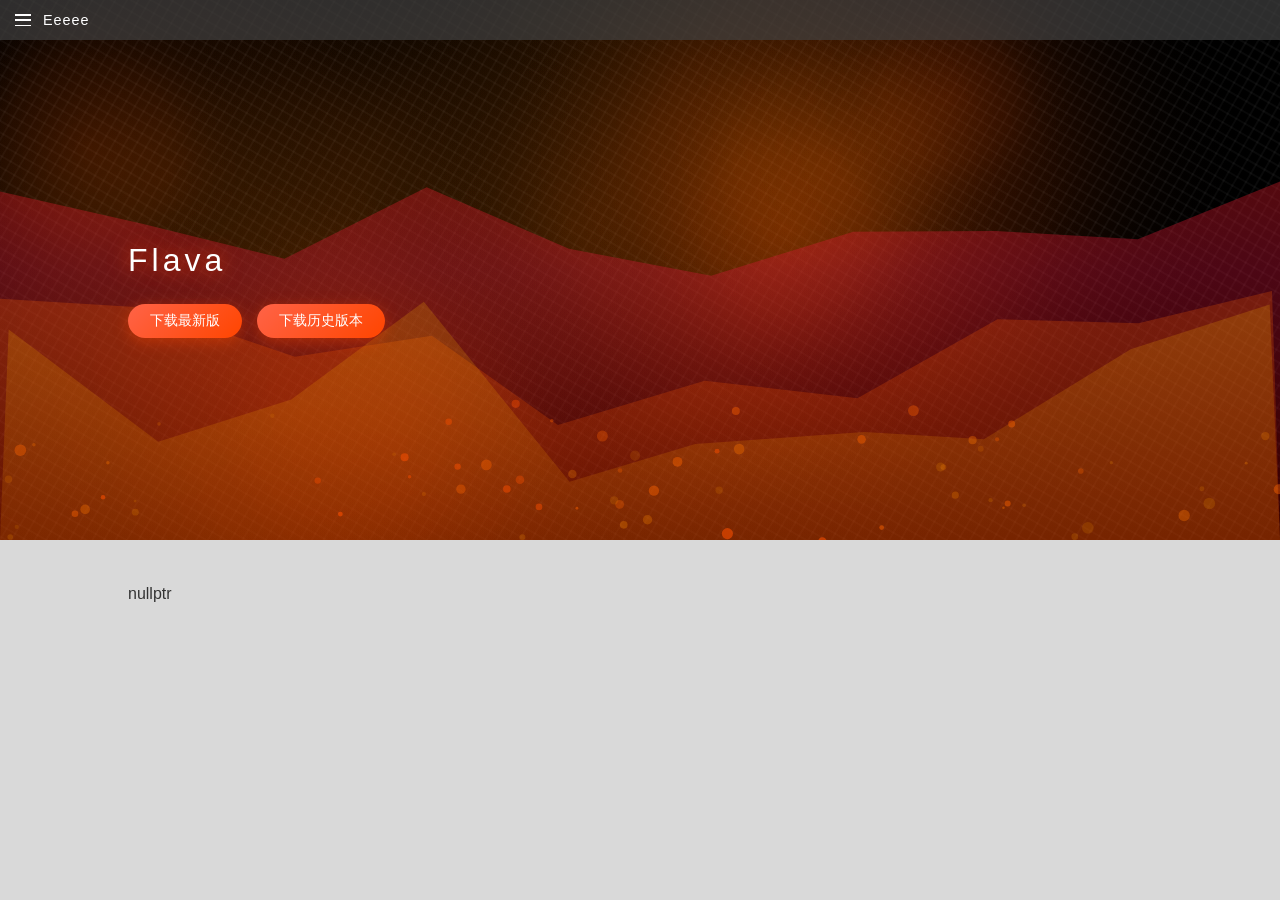
==== index.html @ 95913391 "Create index.html" ====
<!DOCTYPE html>
<html lang="zh-CN">
<head>
    <meta charset="UTF-8">
    <meta name="viewport" content="width=device-width, initial-scale=1.0">
    <title>Flava</title>
    <style>
        * {
            margin: 0;
            padding: 0;
            box-sizing: border-box;
        }

        body {
            font-family: 'Segoe UI', Tahoma, Geneva, Verdana, sans-serif;
            overflow-x: hidden;
        }

        /* 顶部标题栏 - 变窄 */
        .top-navbar {
            position: fixed;
            top: 0;
            left: 0;
            width: 100%;
            height: 40px;
            background: rgba(65, 65, 65, 0.7);
            z-index: 4;
            display: flex;
            align-items: center;
            padding-left: 15px;
            gap: 12px; /* 图标和文字间距 */
        }

        /* 三条杠图标 - 更小，直角 */
        .menu-icon {
            width: 16px; /* 更小：从20px改为16px */
            height: 12px; /* 更小：从14px改为12px */
            display: flex;
            flex-direction: column;
            justify-content: space-between;
            cursor: pointer;
            flex-shrink: 0; /* 防止被压缩 */
        }

        .menu-icon span {
            width: 100%;
            height: 1.5px; /* 更细：从2px改为1.5px */
            background: #fff;
            border-radius: 0; /* 直角 */
        }

        /* 新增：右侧文字 Eeeee */
        .nav-text {
            color: #fff;
            font-size: 0.9rem;
            font-weight: 500;
            letter-spacing: 1px;
        }

        /* 侧边栏 */
        .sidebar {
            position: fixed;
            top: 40px;
            left: -150px;
            width: 150px;
            height: calc(100vh - 40px);
            background: rgba(65, 65, 65, 0.5);
            z-index: 4;
            transition: left 0.3s ease;
            padding: 15px;
            box-sizing: border-box;
        }

        .sidebar.active {
            left: 0;
        }

        /* 侧边栏按钮 - 方形文字样式 */
        .sidebar-btn {
            display: block;
            width: 100%;
            padding: 8px 0;
            margin-bottom: 5px;
            background: transparent;
            border: none;
            color: #fff;
            font-size: 0.9rem;
            cursor: pointer;
            text-align: left;
            text-decoration: none;
            transition: color 0.2s ease;
        }

        .sidebar-btn:hover {
            color: #ff4500;
        }

        /* 上半部分 */
        .top-section {
            height: 60vh;
            background-color: #000;
            position: relative;
            display: flex;
            flex-direction: column;
            justify-content: center;
            align-items: flex-start;
            padding-left: 10%;
            overflow: hidden;
            padding-top: 40px;
        }

        /* 网格画布 */
        .grid-canvas {
            position: absolute;
            top: 0;
            left: 0;
            width: 100%;
            height: 100%;
            z-index: 1;
            pointer-events: none;
        }

        /* 火焰画布 */
        .fire-canvas {
            position: absolute;
            top: 0;
            left: 0;
            width: 100%;
            height: 100%;
            z-index: 2;
            background-color: transparent;
        }

        /* 文字 AAAAA */
        .main-text {
            font-size: 2rem;
            color: #fff;
            z-index: 3;
            position: relative;
            letter-spacing: 4px;
            text-shadow: 0 0 20px rgba(255, 69, 0, 0.8);
        }

        /* 按钮容器 */
        .button-group {
            display: flex;
            gap: 15px;
            margin-top: 25px;
            z-index: 3;
            position: relative;
        }

        /* 橙色圆角按钮 */
        .btn {
            padding: 8px 22px;
            background: linear-gradient(135deg, #ff6347, #ff4500);
            color: white;
            border: none;
            border-radius: 20px;
            font-size: 0.85rem;
            cursor: pointer;
            transition: all 0.3s ease;
            box-shadow: 0 4px 15px rgba(255, 69, 0, 0.4);
        }

        .btn:hover {
            transform: translateY(-2px);
            box-shadow: 0 6px 20px rgba(255, 69, 0, 0.6);
        }

        /* 下半部分 */
        .bottom-section {
            min-height: 40vh;
            background-color: #000;
            position: relative;
            padding: 40px 10%;
        }

        /* 白色遮罩 */
        .white-overlay {
            position: absolute;
            top: 0;
            left: 0;
            width: 100%;
            height: 100%;
            background-color: rgba(255, 255, 255, 0.85);
            z-index: 1;
        }

        /* 底部测试文字 */
        .test-text {
            position: relative;
            z-index: 2;
            color: #333;
            line-height: 1.8;
            font-size: 1rem;
        }

        .test-text h2 {
            color: #ff4500;
            margin-bottom: 15px;
            font-size: 1.5rem;
        }

        .test-text p {
            margin-bottom: 12px;
        }
    </style>
</head>
<body>
    <!-- 顶部标题栏 -->
    <div class="top-navbar">
        <div class="menu-icon" id="menuIcon">
            <span></span>
            <span></span>
            <span></span>
        </div>
        <div class="nav-text">Eeeee</div> <!-- 新增文字 -->
    </div>

    <!-- 侧边栏 -->
    <div class="sidebar" id="sidebar">
        <a href="https://www.baidu.com" target="_blank" class="sidebar-btn">下载</a>
        <a href="https://www.baidu.com" target="_blank" class="sidebar-btn">文档</a>
        <a href="https://www.baidu.com" target="_blank" class="sidebar-btn">拓展下载</a>
        <a href="https://www.baidu.com" target="_blank" class="sidebar-btn">我的b站主页</a>
    </div>

    <!-- 上半部分 -->
    <section class="top-section">
        <canvas id="gridCanvas" class="grid-canvas"></canvas>
        <canvas id="fireCanvas" class="fire-canvas"></canvas>
        
        <div class="main-text">Flava</div>
        
        <div class="button-group">
            <button class="btn">下载最新版</button>
            <button class="btn">下载历史版本</button>
        </div>
    </section>

    <!-- 下半部分 -->
    <section class="bottom-section">
        <div class="white-overlay"></div>
        
        <div class="test-text">
            <p>nullptr</p>
        </div>
    </section>

    <script>
        const fireCanvas = document.getElementById('fireCanvas');
        const gridCanvas = document.getElementById('gridCanvas');
        const fireCtx = fireCanvas.getContext('2d');
        const gridCtx = gridCanvas.getContext('2d');
        
        // 侧边栏交互
        const menuIcon = document.getElementById('menuIcon');
        const sidebar = document.getElementById('sidebar');

        menuIcon.addEventListener('click', () => {
            sidebar.classList.toggle('active');
        });

        // 设置画布尺寸
        function resizeCanvas() {
            fireCanvas.width = fireCanvas.offsetWidth;
            fireCanvas.height = fireCanvas.offsetHeight;
            gridCanvas.width = gridCanvas.offsetWidth;
            gridCanvas.height = gridCanvas.offsetHeight;
            initFirePoints();
            initBackgroundGlows();
            initParticles();
            drawGrid();
        }
        
        window.addEventListener('resize', resizeCanvas);
        
        // 火焰点数组
        let redPoints = [];
        let orangePoints = [];
        let yellowPoints = [];
        
        // 背景光晕数组
        let backgroundGlows = [];
        
        // 粒子数组
        let particles = [];
        
        // 绘制网格
        function drawGrid() {
            gridCtx.clearRect(0, 0, gridCanvas.width, gridCanvas.height);
            
            gridCtx.strokeStyle = 'rgba(255, 255, 255, 0.2)';
            gridCtx.lineWidth = 2;
            gridCtx.globalAlpha = 0.2;
            
            gridCtx.save();
            
            gridCtx.translate(gridCanvas.width / 2, gridCanvas.height / 2);
            gridCtx.rotate(30 * Math.PI / 180);
            
            const diagonal = Math.sqrt(gridCanvas.width * gridCanvas.width + gridCanvas.height * gridCanvas.height);
            const start = -diagonal;
            const end = diagonal;
            
            for (let x = start; x <= end; x += 10) {
                gridCtx.beginPath();
                gridCtx.moveTo(x, start);
                gridCtx.lineTo(x, end);
                gridCtx.stroke();
            }
            
            for (let y = start; y <= end; y += 10) {
                gridCtx.beginPath();
                gridCtx.moveTo(start, y);
                gridCtx.lineTo(end, y);
                gridCtx.stroke();
            }
            
            gridCtx.restore();
            gridCtx.globalAlpha = 1.0;
        }
        
        // 初始化背景光晕
        function initBackgroundGlows() {
            backgroundGlows = [];
            const glowCount = 15;
            
            for (let i = 0; i < glowCount; i++) {
                backgroundGlows.push({
                    x: Math.random() * fireCanvas.width,
                    y: Math.random() * fireCanvas.height * 0.8 + fireCanvas.height * 0.1,
                    radius: Math.random() * fireCanvas.width * 0.25 + fireCanvas.width * 0.1,
                    color: Math.random() > 0.5 ? 'rgba(255, 80, 0, 0.12)' : 'rgba(255, 150, 0, 0.08)',
                    velocityX: (Math.random() - 0.5) * 2.0,
                    velocityY: (Math.random() - 0.5) * 1.5,
                    maxVelocity: 4.0,
                    minVelocity: -4.0,
                    changeCounter: 0,
                    changeInterval: Math.floor(Math.random() * 30) + 15,
                    accelerationRate: Math.random() * 0.3 + 0.1
                });
            }
        }
        
        // 初始化火焰点
        function initFirePoints() {
            redPoints = [];
            orangePoints = [];
            yellowPoints = [];
            
            const numPoints = 10;
            const segmentWidth = fireCanvas.width / (numPoints - 1);
            
            for (let i = 0; i < numPoints; i++) {
                const x = i * segmentWidth;
                const baseHeight = fireCanvas.height * 0.65;
                const randomFactor = Math.random() * 0.3 + 0.3;
                const y = baseHeight - (randomFactor * fireCanvas.height * 0.5);
                
                redPoints.push({ 
                    x, 
                    y,
                    baseY: y,
                    velocity: (Math.random() - 0.5) * 1.5,
                    maxVelocity: 4.0,
                    minVelocity: -4.0,
                    changeCounter: 0,
                    changeInterval: Math.floor(Math.random() * 80) + 40
                });
            }
            
            for (let i = 0; i < numPoints; i++) {
                const redPoint = redPoints[i];
                const baseOffsetY = Math.random() * fireCanvas.height * 0.2 + fireCanvas.height * 0.15;
                const baseOffsetX = Math.random() * 25 - 12;
                
                orangePoints.push({
                    x: redPoint.x + baseOffsetX,
                    y: redPoint.baseY + baseOffsetY,
                    baseY: redPoint.baseY,
                    baseOffsetY: baseOffsetY,
                    baseOffsetX: baseOffsetX,
                    offsetY: baseOffsetY,
                    offsetX: baseOffsetX,
                    velocityOffsetY: (Math.random() - 0.5) * 0.2,
                    velocityOffsetX: (Math.random() - 0.5) * 0.1,
                    maxVelocityOffset: 0.3,
                    minVelocityOffset: -0.3,
                    changeCounter: 0,
                    changeInterval: Math.floor(Math.random() * 90) + 45
                });
            }
            
            for (let i = 0; i < numPoints; i++) {
                const redPoint = redPoints[i];
                const baseOffsetY = Math.random() * fireCanvas.height * 0.25 + fireCanvas.height * 0.2;
                const baseOffsetX = Math.random() * 35 - 17;
                
                yellowPoints.push({
                    x: redPoint.x + baseOffsetX,
                    y: redPoint.baseY + baseOffsetY,
                    baseY: redPoint.baseY,
                    baseOffsetY: baseOffsetY,
                    baseOffsetX: baseOffsetX,
                    offsetY: baseOffsetY,
                    offsetX: baseOffsetX,
                    velocityOffsetY: (Math.random() - 0.5) * 0.3,
                    velocityOffsetX: (Math.random() - 0.5) * 0.2,
                    maxVelocityOffset: 0.5,
                    minVelocityOffset: -0.5,
                    changeCounter: 0,
                    changeInterval: Math.floor(Math.random() * 100) + 50
                });
            }
        }
        
        // 初始化粒子
        function initParticles() {
            particles = [];
            const particleCount = 20;
            
            for (let i = 0; i < particleCount; i++) {
                createParticle();
            }
        }
        
        // 创建单个粒子
        function createParticle() {
            const colors = [
                'rgba(255, 80, 0, 0.6)',
                'rgba(255, 100, 0, 0.5)',
                'rgba(255, 120, 0, 0.4)',
                'rgba(255, 140, 0, 0.3)',
                'rgba(255, 160, 0, 0.2)'
            ];
            
            particles.push({
                x: Math.random() * fireCanvas.width,
                y: fireCanvas.height + Math.random() * 50,
                size: Math.random() * 5 + 1,
                color: colors[Math.floor(Math.random() * colors.length)],
                velocityY: -(Math.random() * 3 + 1.5),
                velocityX: (Math.random() - 0.5) * 1.0,
                life: 1.0,
                decay: Math.random() * 0.008 + 0.003,
                wobble: Math.random() * 0.1,
                wobbleSpeed: Math.random() * 0.05 + 0.02
            });
        }
        
        // 绘制火焰
        function drawFire() {
            fireCtx.clearRect(0, 0, fireCanvas.width, fireCanvas.height);
            
            backgroundGlows.forEach(glow => {
                const gradient = fireCtx.createRadialGradient(
                    glow.x, glow.y, 0,
                    glow.x, glow.y, glow.radius
                );
                gradient.addColorStop(0, glow.color);
                gradient.addColorStop(0.5, glow.color.replace('0.12', '0.06').replace('0.08', '0.04'));
                gradient.addColorStop(1, 'transparent');
                
                fireCtx.fillStyle = gradient;
                fireCtx.beginPath();
                fireCtx.arc(glow.x, glow.y, glow.radius, 0, Math.PI * 2);
                fireCtx.fill();
            });
            
            updateFlameVelocities();
            updateFlamePositions();
            updateGlowPositions();
            
            // 红色火焰
            fireCtx.beginPath();
            fireCtx.moveTo(redPoints[0].x, redPoints[0].y);
            
            for (let i = 1; i < redPoints.length; i++) {
                fireCtx.lineTo(redPoints[i].x, redPoints[i].y);
            }
            
            fireCtx.lineTo(fireCanvas.width, fireCanvas.height);
            fireCtx.lineTo(0, fireCanvas.height);
            fireCtx.closePath();
            
            const redGradient = fireCtx.createLinearGradient(0, 0, 0, fireCanvas.height);
            redGradient.addColorStop(0, 'rgba(255, 40, 0, 0.4)');
            redGradient.addColorStop(0.5, 'rgba(220, 20, 60, 0.35)');
            redGradient.addColorStop(1, 'rgba(180, 0, 0, 0.3)');
            
            fireCtx.fillStyle = redGradient;
            fireCtx.fill();
            
            // 橙色火焰
            fireCtx.beginPath();
            fireCtx.moveTo(orangePoints[0].x, orangePoints[0].y);
            
            for (let i = 1; i < orangePoints.length; i++) {
                fireCtx.lineTo(orangePoints[i].x, orangePoints[i].y);
            }
            
            fireCtx.lineTo(fireCanvas.width, fireCanvas.height);
            fireCtx.lineTo(0, fireCanvas.height);
            fireCtx.closePath();
            
            const orangeGradient = fireCtx.createLinearGradient(0, 0, 0, fireCanvas.height);
            orangeGradient.addColorStop(0, 'rgba(255, 140, 0, 0.3)');
            orangeGradient.addColorStop(0.5, 'rgba(255, 100, 0, 0.25)');
            orangeGradient.addColorStop(1, 'rgba(255, 80, 0, 0.2)');
            
            fireCtx.fillStyle = orangeGradient;
            fireCtx.fill();
            
            // 黄色火焰
            fireCtx.beginPath();
            fireCtx.moveTo(yellowPoints[0].x, yellowPoints[0].y);
            
            for (let i = 1; i < yellowPoints.length; i++) {
                fireCtx.lineTo(yellowPoints[i].x, yellowPoints[i].y);
            }
            
            fireCtx.lineTo(fireCanvas.width, fireCanvas.height);
            fireCtx.lineTo(0, fireCanvas.height);
            fireCtx.closePath();
            
            const yellowGradient = fireCtx.createLinearGradient(0, 0, 0, fireCanvas.height);
            yellowGradient.addColorStop(0, 'rgba(255, 240, 50, 0.25)');
            yellowGradient.addColorStop(0.5, 'rgba(255, 200, 0, 0.2)');
            yellowGradient.addColorStop(1, 'rgba(255, 150, 0, 0.15)');
            
            fireCtx.fillStyle = yellowGradient;
            fireCtx.fill();
            
            updateAndDrawParticles();
        }
        
        // 更新和绘制粒子
        function updateAndDrawParticles() {
            particles = particles.filter(particle => particle.life > 0);
            
            if (particles.length < 80) {
                const newParticles = Math.floor(Math.random() * 2) + 1;
                for (let i = 0; i < newParticles; i++) {
                    createParticle();
                }
            }
            
            particles.forEach(particle => {
                particle.x += particle.velocityX + Math.sin(Date.now() * particle.wobbleSpeed) * particle.wobble;
                particle.y += particle.velocityY;
                
                particle.life -= particle.decay;
                
                fireCtx.globalAlpha = particle.life;
                fireCtx.fillStyle = particle.color;
                fireCtx.beginPath();
                fireCtx.arc(particle.x, particle.y, particle.size, 0, Math.PI * 2);
                fireCtx.fill();
                fireCtx.globalAlpha = 1.0;
            });
        }
        
        // 更新火焰点的速度
        function updateFlameVelocities() {
            redPoints.forEach(point => {
                point.changeCounter++;
                
                if (point.changeCounter >= point.changeInterval) {
                    point.changeCounter = 0;
                    point.changeInterval = Math.floor(Math.random() * 80) + 40;
                    
                    const acceleration = (Math.random() - 0.5) * 0.8;
                    point.velocity += acceleration;
                }
                
                const minY = point.baseY - 120;
                const maxY = point.baseY + 120;
                
                if (point.y > maxY - 30) {
                    point.velocity -= 0.3;
                }
                if (point.y < minY + 30) {
                    point.velocity += 0.3;
                }
                
                point.velocity = Math.max(point.minVelocity, Math.min(point.maxVelocity, point.velocity));
                point.velocity *= 0.99;
            });
            
            orangePoints.forEach(point => {
                point.changeCounter++;
                
                if (point.changeCounter >= point.changeInterval) {
                    point.changeCounter = 0;
                    point.changeInterval = Math.floor(Math.random() * 90) + 45;
                    
                    const accelerationY = (Math.random() - 0.5) * 0.15;
                    const accelerationX = (Math.random() - 0.5) * 0.08;
                    point.velocityOffsetY += accelerationY;
                    point.velocityOffsetX += accelerationX;
                }
                
                const minOffsetY = point.baseOffsetY - 15;
                const maxOffsetY = point.baseOffsetY + 15;
                const minOffsetX = point.baseOffsetX - 10;
                const maxOffsetX = point.baseOffsetX + 10;
                
                if (point.offsetY > maxOffsetY - 5) {
                    point.velocityOffsetY -= 0.08;
                }
                if (point.offsetY < minOffsetY + 5) {
                    point.velocityOffsetY += 0.08;
                }
                
                if (point.offsetX > maxOffsetX - 5) {
                    point.velocityOffsetX -= 0.04;
                }
                if (point.offsetX < minOffsetX + 5) {
                    point.velocityOffsetX += 0.04;
                }
                
                point.velocityOffsetY = Math.max(point.minVelocityOffset, Math.min(point.maxVelocityOffset, point.velocityOffsetY));
                point.velocityOffsetX = Math.max(point.minVelocityOffset, Math.min(point.maxVelocityOffset, point.velocityOffsetX));
                
                point.velocityOffsetY *= 0.98;
                point.velocityOffsetX *= 0.98;
            });
            
            yellowPoints.forEach(point => {
                point.changeCounter++;
                
                if (point.changeCounter >= point.changeInterval) {
                    point.changeCounter = 0;
                    point.changeInterval = Math.floor(Math.random() * 100) + 50;
                    
                    const accelerationY = (Math.random() - 0.5) * 0.2;
                    const accelerationX = (Math.random() - 0.5) * 0.1;
                    point.velocityOffsetY += accelerationY;
                    point.velocityOffsetX += accelerationX;
                }
                
                const minOffsetY = point.baseOffsetY - 20;
                const maxOffsetY = point.baseOffsetY + 20;
                const minOffsetX = point.baseOffsetX - 15;
                const maxOffsetX = point.baseOffsetX + 15;
                
                if (point.offsetY > maxOffsetY - 5) {
                    point.velocityOffsetY -= 0.1;
                }
                if (point.offsetY < minOffsetY + 5) {
                    point.velocityOffsetY += 0.1;
                }
                
                if (point.offsetX > maxOffsetX - 5) {
                    point.velocityOffsetX -= 0.05;
                }
                if (point.offsetX < minOffsetX + 5) {
                    point.velocityOffsetX += 0.05;
                }
                
                point.velocityOffsetY = Math.max(point.minVelocityOffset, Math.min(point.maxVelocityOffset, point.velocityOffsetY));
                point.velocityOffsetX = Math.max(point.minVelocityOffset, Math.min(point.maxVelocityOffset, point.velocityOffsetX));
                
                point.velocityOffsetY *= 0.98;
                point.velocityOffsetX *= 0.98;
            });
        }
        
        // 更新火焰点的位置
        function updateFlamePositions() {
            redPoints.forEach(point => {
                point.y += point.velocity;
                
                const minY = point.baseY - 120;
                const maxY = point.baseY + 120;
                point.y = Math.max(minY, Math.min(maxY, point.y));
            });
            
            orangePoints.forEach((point, index) => {
                const redPoint = redPoints[index];
                
                point.offsetY += point.velocityOffsetY;
                point.offsetX += point.velocityOffsetX;
                
                const minOffsetY = point.baseOffsetY - 15;
                const maxOffsetY = point.baseOffsetY + 15;
                const minOffsetX = point.baseOffsetX - 10;
                const maxOffsetX = point.baseOffsetX + 10;
                
                point.offsetY = Math.max(minOffsetY, Math.min(maxOffsetY, point.offsetY));
                point.offsetX = Math.max(minOffsetX, Math.min(maxOffsetX, point.offsetX));
                
                point.x = redPoint.x + point.offsetX;
                point.y = redPoint.y + point.offsetY;
            });
            
            yellowPoints.forEach((point, index) => {
                const redPoint = redPoints[index];
                
                point.offsetY += point.velocityOffsetY;
                point.offsetX += point.velocityOffsetX;
                
                const minOffsetY = point.baseOffsetY - 20;
                const maxOffsetY = point.baseOffsetY + 20;
                const minOffsetX = point.baseOffsetX - 15;
                const maxOffsetX = point.baseOffsetX + 15;
                
                point.offsetY = Math.max(minOffsetY, Math.min(maxOffsetY, point.offsetY));
                point.offsetX = Math.max(minOffsetX, Math.min(maxOffsetX, point.offsetX));
                
                point.x = redPoint.x + point.offsetX;
                point.y = redPoint.y + point.offsetY;
            });
        }
        
        // 更新背景光晕的位置
        function updateGlowPositions() {
            backgroundGlows.forEach(glow => {
                glow.changeCounter++;
                
                if (glow.changeCounter >= glow.changeInterval) {
                    glow.changeCounter = 0;
                    glow.changeInterval = Math.floor(Math.random() * 30) + 15;
                    
                    const accelX = (Math.random() - 0.5) * glow.accelerationRate;
                    const accelY = (Math.random() - 0.5) * glow.accelerationRate;
                    glow.velocityX += accelX;
                    glow.velocityY += accelY;
                }
                
                glow.velocityX = Math.max(glow.minVelocity, Math.min(glow.maxVelocity, glow.velocityX));
                glow.velocityY = Math.max(glow.minVelocity, Math.min(glow.maxVelocity, glow.velocityY));
                
                glow.velocityX *= 0.98;
                glow.velocityY *= 0.98;
                
                glow.x += glow.velocityX;
                glow.y += glow.velocityY;
                
                if (glow.x < 0 || glow.x > fireCanvas.width) {
                    glow.velocityX *= -0.8;
                    glow.x = Math.max(0, Math.min(fireCanvas.width, glow.x));
                }
                if (glow.y < 0 || glow.y > fireCanvas.height) {
                    glow.velocityY *= -0.8;
                    glow.y = Math.max(0, Math.min(fireCanvas.height, glow.y));
                }
            });
        }
        
        // 动画循环
        function animate() {
            drawFire();
            requestAnimationFrame(animate);
        }
        
        // 初始绘制
        resizeCanvas();
        animate();
    </script>
</body>
</html>
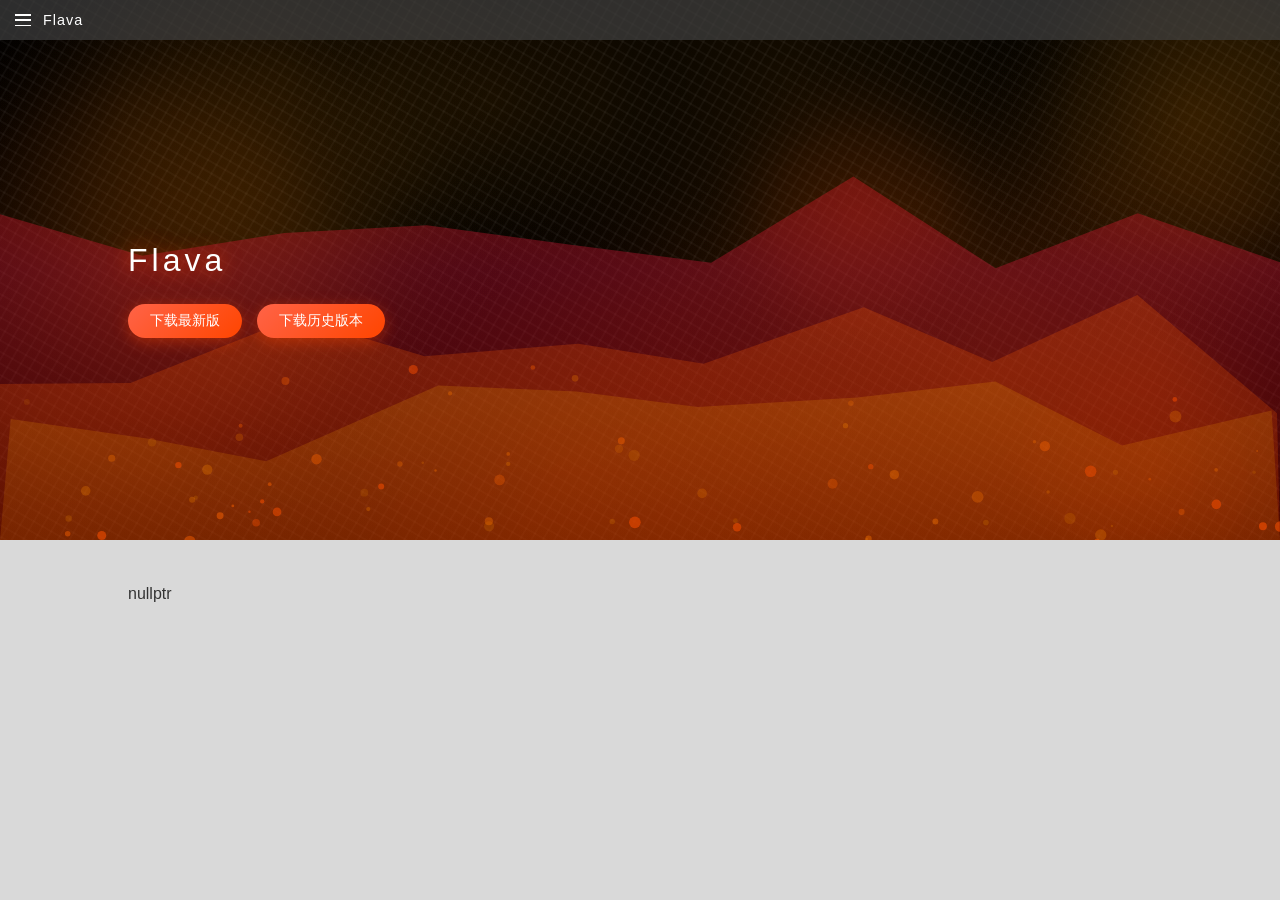
==== commit 5793b935: "Update index.html" ====
--- a/index.html
+++ b/index.html
@@ -215,7 +215,7 @@
             <span></span>
             <span></span>
         </div>
-        <div class="nav-text">Eeeee</div> <!-- 新增文字 -->
+        <div class="nav-text">Flava</div> <!-- 新增文字 -->
     </div>
 
     <!-- 侧边栏 -->
@@ -223,7 +223,7 @@
         <a href="https://www.baidu.com" target="_blank" class="sidebar-btn">下载</a>
         <a href="https://www.baidu.com" target="_blank" class="sidebar-btn">文档</a>
         <a href="https://www.baidu.com" target="_blank" class="sidebar-btn">拓展下载</a>
-        <a href="https://www.baidu.com" target="_blank" class="sidebar-btn">我的b站主页</a>
+        <a href="https://b23.tv/DL07PxV" target="_blank" class="sidebar-btn">我的b站主页</a>
     </div>
 
     <!-- 上半部分 -->
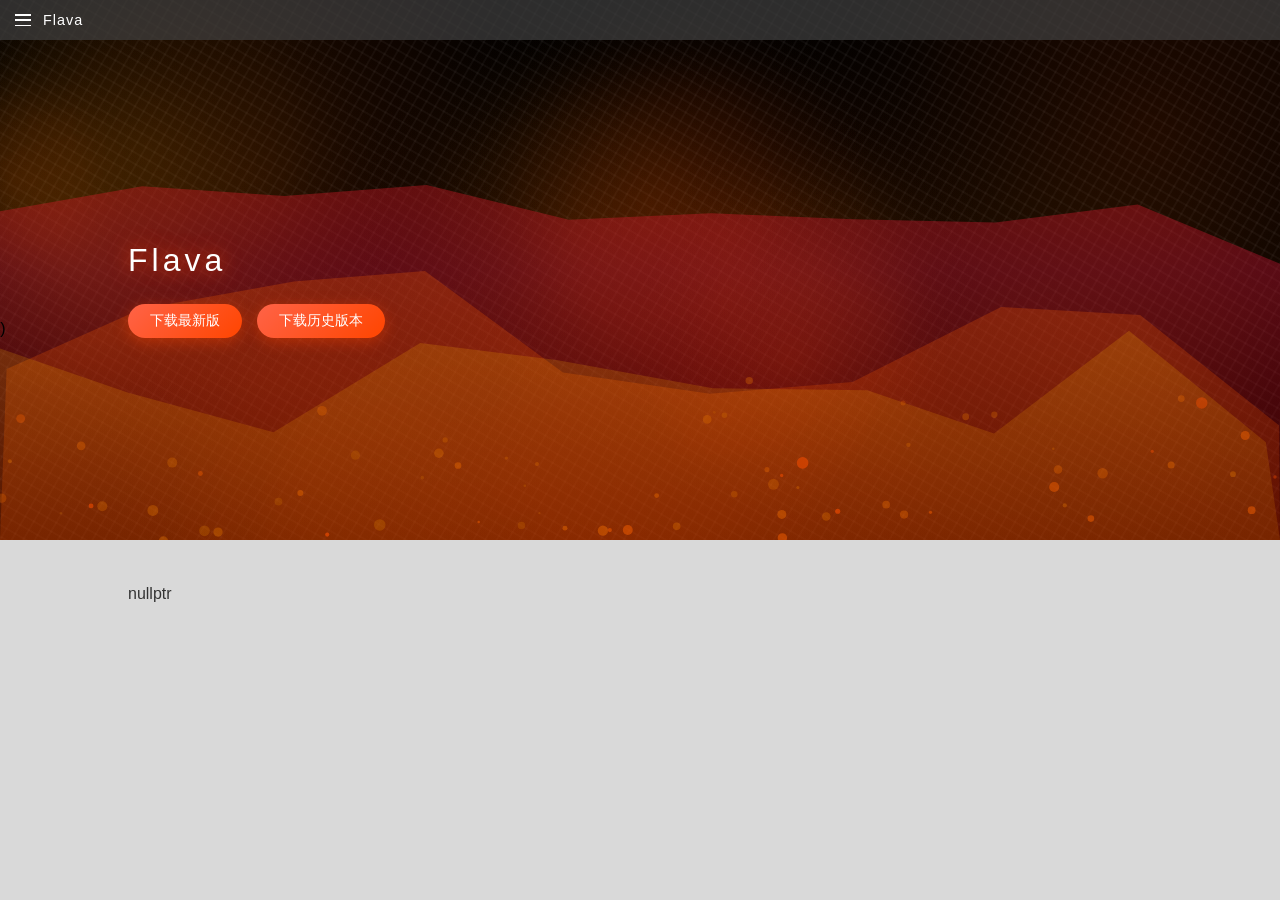
==== commit 4751abe8: "Add warning message for unfinished website buttons Added a warning message about unfinished buttons." ====
--- a/index.html
+++ b/index.html
@@ -224,6 +224,7 @@
         <a href="https://www.baidu.com" target="_blank" class="sidebar-btn">文档</a>
         <a href="https://www.baidu.com" target="_blank" class="sidebar-btn">拓展下载</a>
         <a href="https://b23.tv/DL07PxV" target="_blank" class="sidebar-btn">我的b站主页</a>
+        <a target="_blank">网站还没做好上面的按钮不需点啊啊啊啊啊啊啊点了我就把你碎成busybeaver(tree(3))段啊啊啊啊啊啊啊啊啊</a>
     </div>
 
     <!-- 上半部分 -->
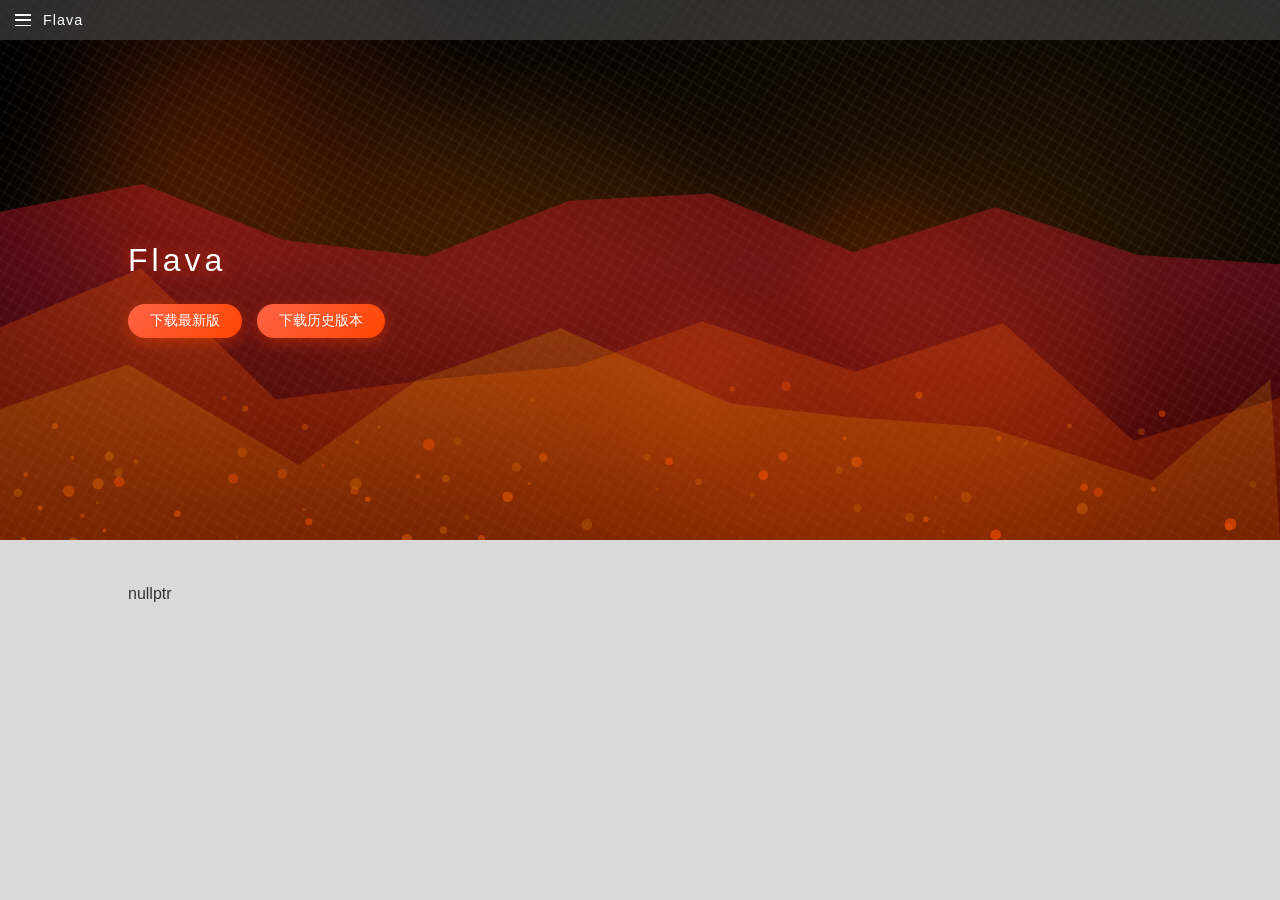
==== commit d05a72cc: "Update index.html" ====
--- a/index.html
+++ b/index.html
@@ -221,10 +221,9 @@
     <!-- 侧边栏 -->
     <div class="sidebar" id="sidebar">
         <a href="https://www.baidu.com" target="_blank" class="sidebar-btn">下载</a>
-        <a href="https://www.baidu.com" target="_blank" class="sidebar-btn">文档</a>
+        <a href="./docs/index.html" target="_blank" class="sidebar-btn">文档</a>
         <a href="https://www.baidu.com" target="_blank" class="sidebar-btn">拓展下载</a>
         <a href="https://b23.tv/DL07PxV" target="_blank" class="sidebar-btn">我的b站主页</a>
-        <a target="_blank">网站还没做好上面的按钮不需点啊啊啊啊啊啊啊点了我就把你碎成busybeaver(tree(3))段啊啊啊啊啊啊啊啊啊</a>
     </div>
 
     <!-- 上半部分 -->
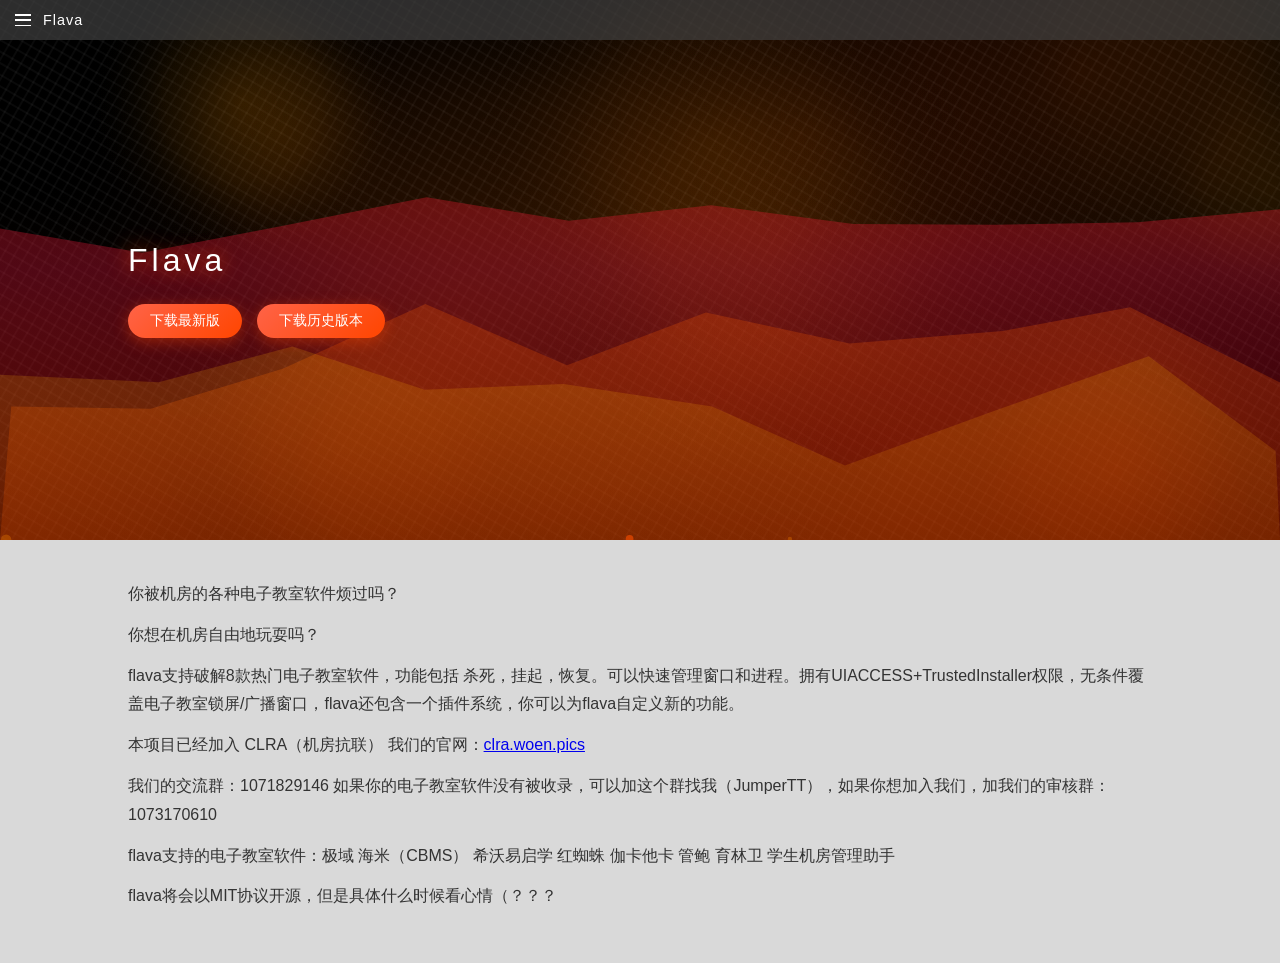
==== commit 2f4bea93: "dgsadf" ====
--- a/index.html
+++ b/index.html
@@ -220,9 +220,9 @@
 
     <!-- 侧边栏 -->
     <div class="sidebar" id="sidebar">
-        <a href="https://www.baidu.com" target="_blank" class="sidebar-btn">下载</a>
+        <a href="./download/index.html" target="_blank" class="sidebar-btn">下载</a>
         <a href="./docs/index.html" target="_blank" class="sidebar-btn">文档</a>
-        <a href="https://www.baidu.com" target="_blank" class="sidebar-btn">拓展下载</a>
+        <a href="./extradownload/index.html" target="_blank" class="sidebar-btn">拓展下载</a>
         <a href="https://b23.tv/DL07PxV" target="_blank" class="sidebar-btn">我的b站主页</a>
     </div>
 
@@ -242,9 +242,14 @@
     <!-- 下半部分 -->
     <section class="bottom-section">
         <div class="white-overlay"></div>
-        
         <div class="test-text">
-            <p>nullptr</p>
+            <p>你被机房的各种电子教室软件烦过吗？</p>
+            <p>你想在机房自由地玩耍吗？</p>
+            <p>flava支持破解8款热门电子教室软件，功能包括 杀死，挂起，恢复。可以快速管理窗口和进程。拥有UIACCESS+TrustedInstaller权限，无条件覆盖电子教室锁屏/广播窗口，flava还包含一个插件系统，你可以为flava自定义新的功能。</p>
+            <p>本项目已经加入 CLRA（机房抗联） 我们的官网：<a href="https://clra.woen.pics" target="_blank">clra.woen.pics</a></p>
+            <p>我们的交流群：1071829146 如果你的电子教室软件没有被收录，可以加这个群找我（JumperTT），如果你想加入我们，加我们的审核群：1073170610</p>
+            <p>flava支持的电子教室软件：极域 海米（CBMS） 希沃易启学 红蜘蛛 伽卡他卡 管鲍 育林卫 学生机房管理助手</p>
+            <p>flava将会以MIT协议开源，但是具体什么时候看心情（？？？</p>
         </div>
     </section>
 
